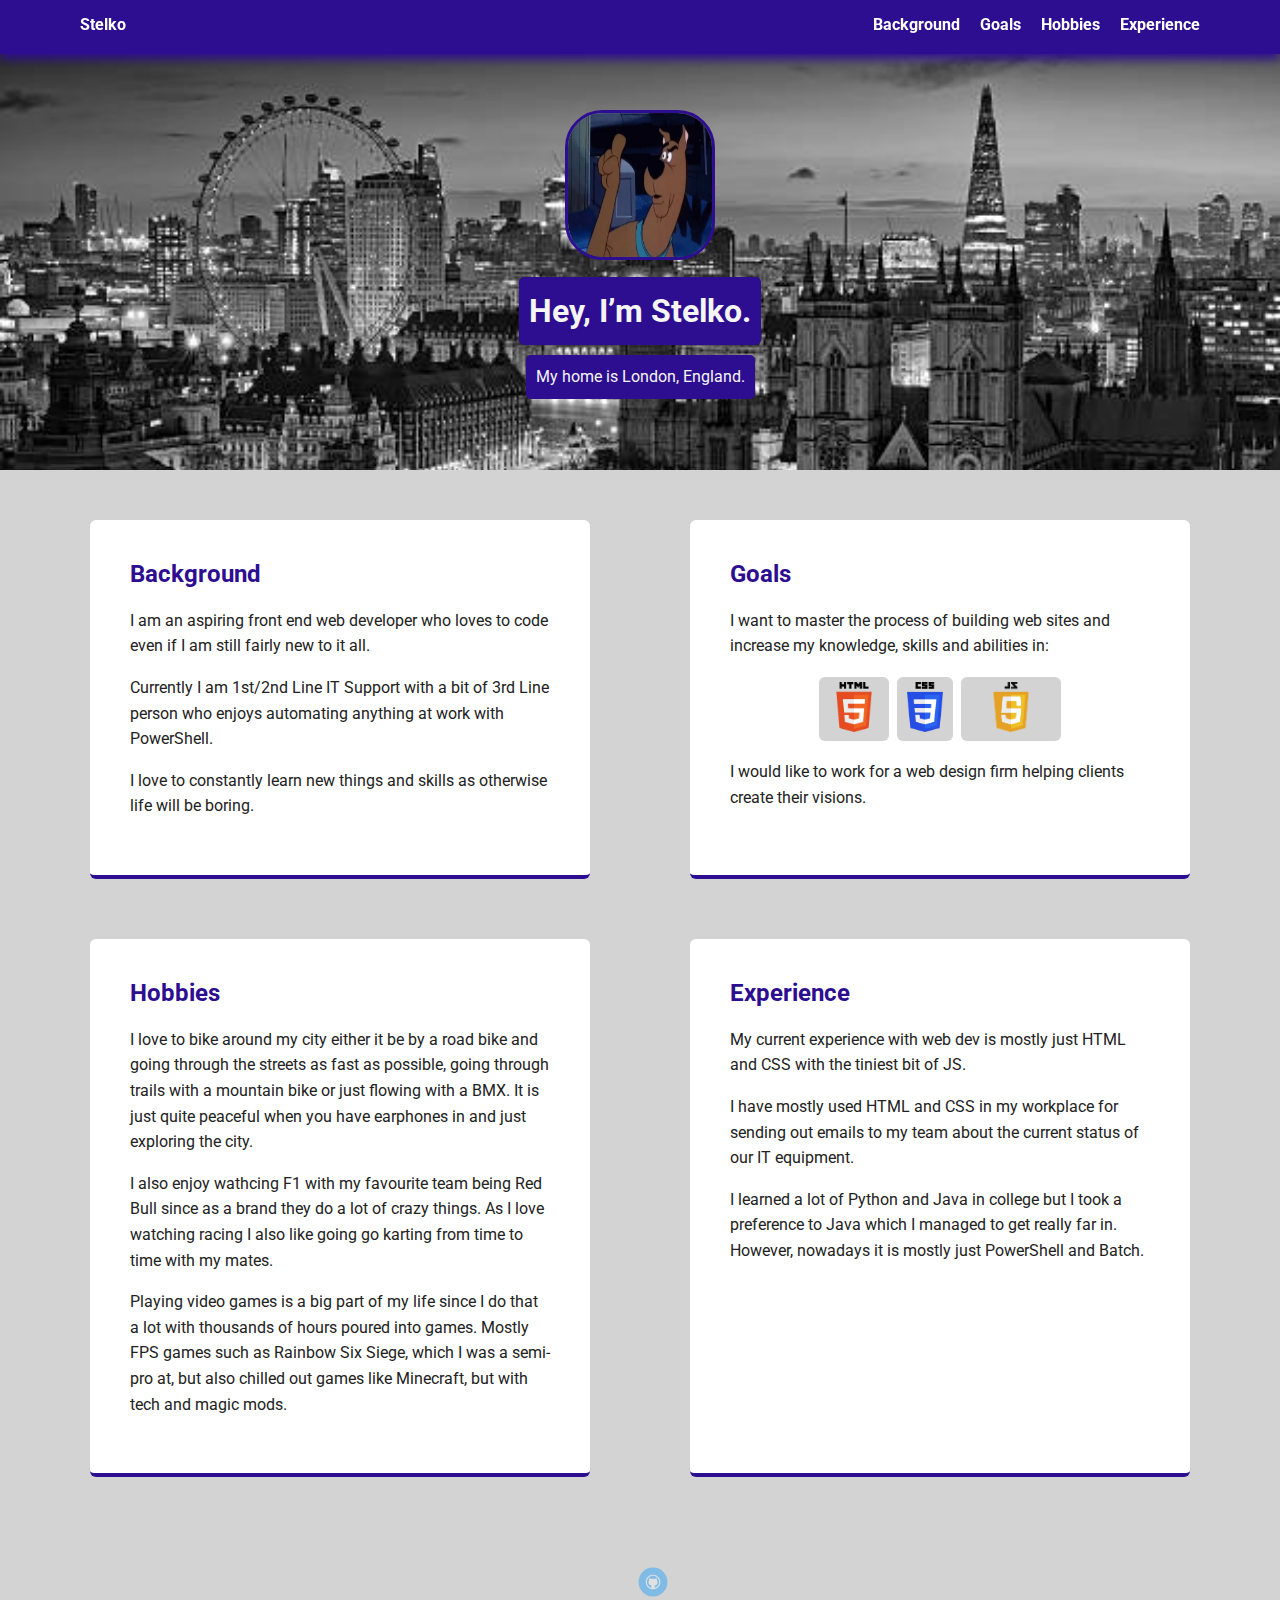
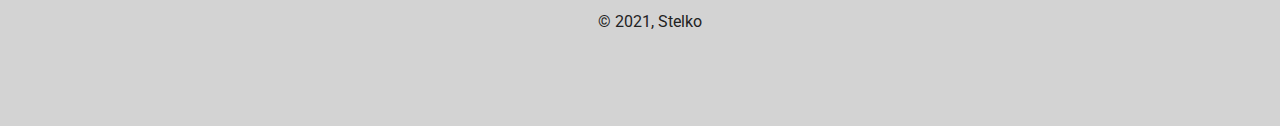
==== index.html @ 9bf3b74f "Customised A Lot" ====
<!doctype html>
<html lang="en">
<head>
  <meta charset="utf-8">
  <title>Stelko's Profile</title>
  <meta name="viewport" content="width=device-width, initial-scale=1.0">
  <link rel="stylesheet" href="styles.css">
  <link href="https://fonts.googleapis.com/css?family=Muli%7CRoboto:400,300,500,700,900" rel="stylesheet"></head>
  <body>

    <div class="main-nav">
        <ul class="nav">
          <li class="name">Stelko</li>
          <li><a href="#background">Background</a></li>
          <li><a href="#goals">Goals</a></li>
          <li><a href="#hobbies">Hobbies</a></li>
          <li><a href="#experience">Experience</a></li>
        </ul>
    </div>

    <header>
      <img src="images/scooby.jpg" alt="Picture of Scooby Doo" class="profile-image">
      <h1 class="tag name">Hey, I’m Stelko.</h1>
      <p class="tag location">My home is London, England.</p>
    </header>

    <main class="flex">
      <div class="card">
        <h2 id="background">Background</h2>
        <p>I am an aspiring front end web developer who loves to code even if I am still fairly new to it all.</p>
        <p>Currently I am 1st/2nd Line IT Support with a bit of 3rd Line person who enjoys automating anything at work with PowerShell.</p>
        <p>I love to constantly learn new things and skills as otherwise life will be boring.</p>
      </div> 

      <div class="card">
        <h2 id="goals">Goals</h2>
        <p>I want to master the process of building web sites and increase my knowledge, skills and abilities in:</p>
        <ul class="skills">
          <li><img src="images/html.png" height="50px"></li>
          <li><img src="images/css.png" height="50px"></li>
          <li><img src="images/js.png" height="50px"></li>
        </ul>
        <p>I would like to work for a web design firm helping clients create their visions.</p>
      </div> 

      <div class="card">
        <h2 id="hobbies">Hobbies</h2>
        <p>I love to bike around my city either it be by a road bike and going through the streets as fast as possible,
          going through trails with a mountain bike or just flowing with a BMX. It is just quite peaceful when you have
           earphones in and just exploring the city.</p>
        <p>I also enjoy wathcing F1 with my favourite team being Red Bull since as a brand they do a lot of
           crazy things. As I love watching racing I also like going go karting from time to time with my mates.
        </p>
        <p>Playing video games is a big part of my life since I do that a lot with thousands of hours poured into games.
           Mostly FPS games such as Rainbow Six Siege, which I was a semi-pro at, but also chilled out games like Minecraft,
            but with tech and magic mods.
        </p>
      </div>

      <div class="card">
        <h2 id="experience">Experience</h2>
        <p>My current experience with web dev is mostly just HTML and CSS with the tiniest bit of JS.</p>
        <p>I have mostly used HTML and CSS in my workplace for sending out emails to my team about the current
           status of our IT equipment.
        </p>
        <p>I learned a lot of Python and Java in college but I took a preference to Java which I managed to get 
          really far in. However, nowadays it is mostly just PowerShell and Batch.
        </p>
      </div>

    </main>
    <footer>
      <ul>
        <li><a href="#" class="social github">Github</a></li>
      </ul>
      <p class="copyright">&copy; 2021, Stelko</p>
    </footer>
  </body>
  </html>
---- styles.css ----
/* Global Layout Set-up */
* { 
  box-sizing: border-box;
}
  
body {
  margin: 0;
  padding: 0;
  text-align: center;
  font-family: 'Roboto', sans-serif;
  color: #222;
  background: lightgray;
}
/* Link Styles */

a {
  text-decoration: none;
  color: #fff;
}
a:hover {
  color: #3e2591;
}

/* Section Styles */

.main-nav {
  width: 100%;
  background: #2D0E91;
  min-height: 30px;
  padding: 10px;
  position: fixed;
  text-align: center;
  box-shadow: 0px 5px 10px 0px #2D0E91;
}
.nav {
  display: flex;
  justify-content: space-around;
  font-weight: 700;
  list-style-type: none;
  margin: 0 auto;
  padding: 0;
}

.nav .name {
    display: block;
    margin-right: auto;
    color: white;
}
.nav li {
  padding: 5px 10px 10px 10px;
}
.nav a {
  transition: all .5s;
}
.nav a:hover {
  color: #fffb00;
}

header {
  text-align: center;
  background: url('images/london.jpg') no-repeat top center ;
  background-size: cover;
  overflow: hidden;
  padding-top: 60px;
}
header {
  line-height: 1.5;
}
header .profile-image {
  margin-top: 50px;
  width: 150px;
  height: 150px;
  border-radius: 25%;
  border: 3px solid #2D0E91;
  transition: all .5s;
}
header .profile-image:hover {
  transform: scale(1.2) rotate(360deg);
  border-radius: 50%;
  margin-bottom: 10px;
}
.tag {
  background-color: #2D0E91;
  color: whitesmoke;
  padding: 10px;
  border-radius: 5px;
  display: table;
  margin: 10px auto;
} 
.location {
  background-color: #2D0E91;
  color: whitesmoke;
}
.card {
  margin: 30px;
  padding: 20px 40px 40px;
  max-width: 500px;
  text-align: left;
  background: #fff;
  border-bottom: 4px solid #2D0E91;
  border-radius: 6px;
  transition: all .5s;
}

.card h2 {
  color: #2D0E91;
}

.card:hover {
  border-color: #8e2be8;
  transform: scale(1.1);
}

ul.skills {
  padding: 0;
  text-align: center;
}

.skills li {
  border-radius: 6px;
  display: inline-block;
  background: lightgray;
  padding: 5px 10px;
  margin: 2px;
}

footer {
  width: 100%;
  min-height: 30px;
  padding: 20px 0 40px 20px;
}

footer .copyright {
  top: -8px;
  font-size: .75em;
}

footer ul {
  list-style-type: none;
  margin: 0;
  padding: 0;
}

footer ul li {
  display: inline-block;
}

a.social {
  display: inline-block;
  text-indent: -9999px;
  margin-left: 5px;
  width: 30px;
  height: 30px;
  background-size: 30px 30px;
  opacity: .4;
  transition: all .5s;
}

a.github {
  background-image: url(images/github.svg);
}
a.social:hover {
  opacity: 1;
}
.clearfix {
  clear: both;
}

/* Styles for larger screens */
@media screen and (min-width: 720px) {
  
  .flex {
      display: -ms-flexbox;      /* TWEENER - IE 10 */
      display: flex; 
      max-width: 1200px;
      -ms-flex-pack: distribute;
      justify-content: space-around;
      margin: 0 auto;
      flex-wrap: wrap;
  }

  header {
    min-height: 470px;
  }

  .nav {
    max-width: 1200px;
    padding: 0 30px;
  }


  main {
    padding-top: 20px;
  }

  main p {
    line-height: 1.6em;
  }

  footer {
    font-size: 1.3em;
    max-width: 1200px;
    margin: 40px auto;
  }

}
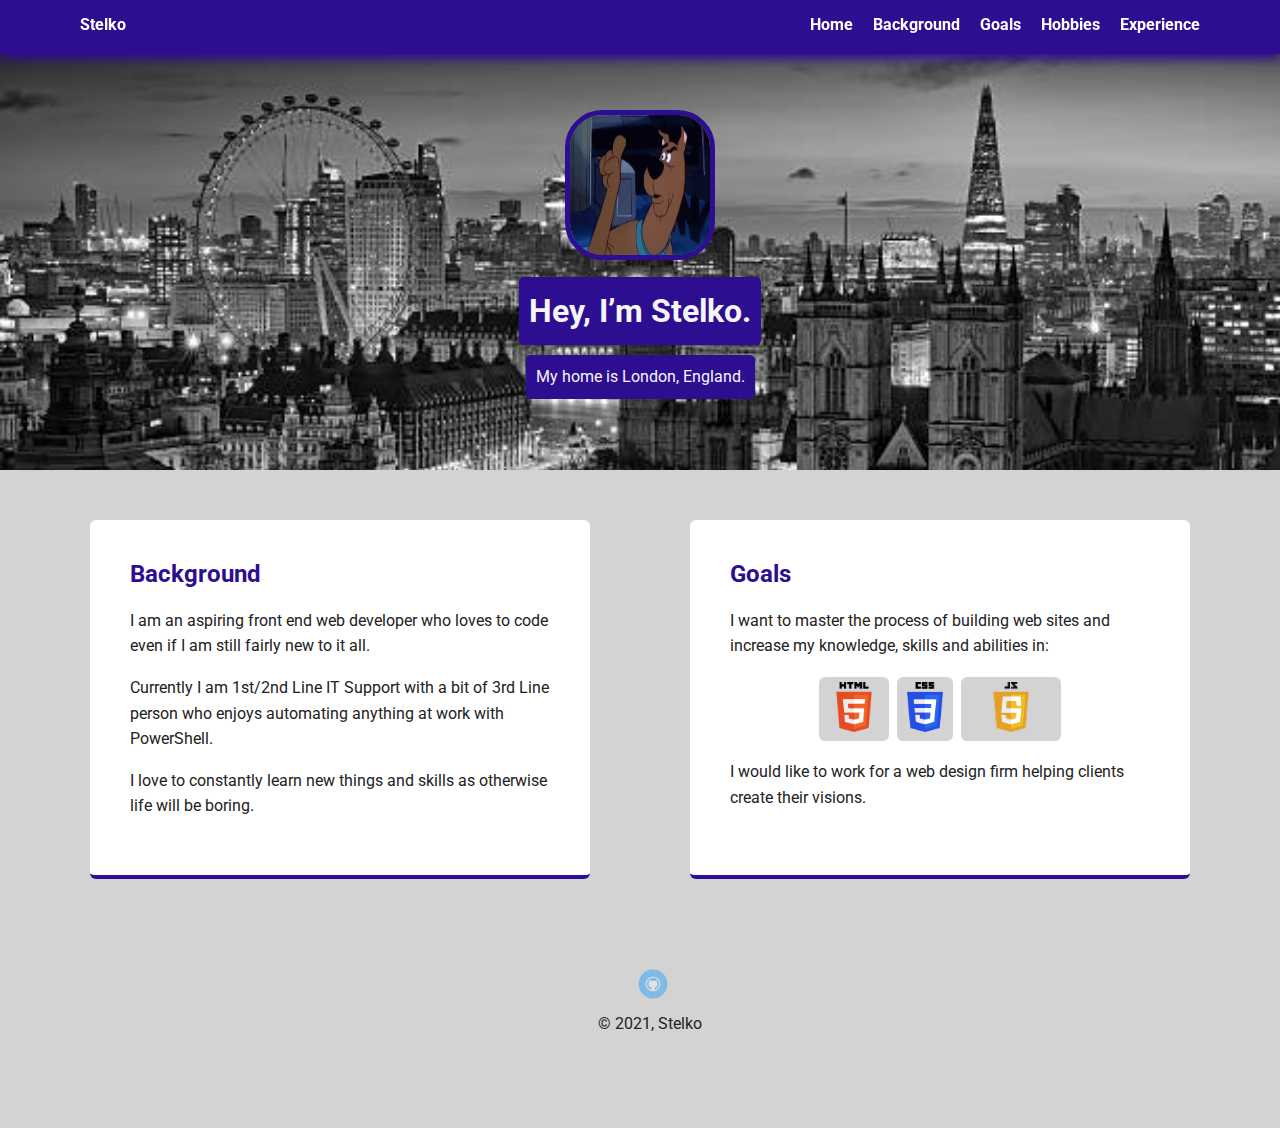
==== commit 98ac9297: "Experience, Hobbies and Validation" ====
--- a/index.html
+++ b/index.html
@@ -8,15 +8,16 @@
   <link href="https://fonts.googleapis.com/css?family=Muli%7CRoboto:400,300,500,700,900" rel="stylesheet"></head>
   <body>
 
-    <div class="main-nav">
+    <nav class="main-nav">
         <ul class="nav">
           <li class="name">Stelko</li>
+          <li><a href="index.html">Home</a></li>
           <li><a href="#background">Background</a></li>
           <li><a href="#goals">Goals</a></li>
-          <li><a href="#hobbies">Hobbies</a></li>
-          <li><a href="#experience">Experience</a></li>
+          <li><a href="hobbies.html">Hobbies</a></li>
+          <li><a href="experience.html">Experience</a></li>
         </ul>
-    </div>
+    </nav>
 
     <header>
       <img src="images/scooby.jpg" alt="Picture of Scooby Doo" class="profile-image">
@@ -25,53 +26,28 @@
     </header>
 
     <main class="flex">
-      <div class="card">
+      <section class="card">
         <h2 id="background">Background</h2>
         <p>I am an aspiring front end web developer who loves to code even if I am still fairly new to it all.</p>
         <p>Currently I am 1st/2nd Line IT Support with a bit of 3rd Line person who enjoys automating anything at work with PowerShell.</p>
         <p>I love to constantly learn new things and skills as otherwise life will be boring.</p>
-      </div> 
+      </section> 
 
-      <div class="card">
+      <section class="card">
         <h2 id="goals">Goals</h2>
         <p>I want to master the process of building web sites and increase my knowledge, skills and abilities in:</p>
         <ul class="skills">
-          <li><img src="images/html.png" height="50px"></li>
-          <li><img src="images/css.png" height="50px"></li>
-          <li><img src="images/js.png" height="50px"></li>
+          <li><img src="images/html.png" alt="HTML Logo"></li>
+          <li><img src="images/css.png" alt="CSS Logo"></li>
+          <li><img src="images/js.png" alt="JavaScript Logo"></li>
         </ul>
         <p>I would like to work for a web design firm helping clients create their visions.</p>
-      </div> 
-
-      <div class="card">
-        <h2 id="hobbies">Hobbies</h2>
-        <p>I love to bike around my city either it be by a road bike and going through the streets as fast as possible,
-          going through trails with a mountain bike or just flowing with a BMX. It is just quite peaceful when you have
-           earphones in and just exploring the city.</p>
-        <p>I also enjoy wathcing F1 with my favourite team being Red Bull since as a brand they do a lot of
-           crazy things. As I love watching racing I also like going go karting from time to time with my mates.
-        </p>
-        <p>Playing video games is a big part of my life since I do that a lot with thousands of hours poured into games.
-           Mostly FPS games such as Rainbow Six Siege, which I was a semi-pro at, but also chilled out games like Minecraft,
-            but with tech and magic mods.
-        </p>
-      </div>
-
-      <div class="card">
-        <h2 id="experience">Experience</h2>
-        <p>My current experience with web dev is mostly just HTML and CSS with the tiniest bit of JS.</p>
-        <p>I have mostly used HTML and CSS in my workplace for sending out emails to my team about the current
-           status of our IT equipment.
-        </p>
-        <p>I learned a lot of Python and Java in college but I took a preference to Java which I managed to get 
-          really far in. However, nowadays it is mostly just PowerShell and Batch.
-        </p>
-      </div>
+      </section>
 
     </main>
     <footer>
       <ul>
-        <li><a href="#" class="social github">Github</a></li>
+        <li><a href="https://github.com/Stelchic" class="social github">Github</a></li>
       </ul>
       <p class="copyright">&copy; 2021, Stelko</p>
     </footer>
--- a/styles.css
+++ b/styles.css
@@ -61,8 +61,7 @@
   background: url('images/london.jpg') no-repeat top center ;
   background-size: cover;
   overflow: hidden;
-  padding-top: 60px;
-}
+  padding-top: 60px;}
 header {
   line-height: 1.5;
 }
@@ -71,12 +70,25 @@
   width: 150px;
   height: 150px;
   border-radius: 25%;
-  border: 3px solid #2D0E91;
+  border: 5px solid #2D0E91;
   transition: all .5s;
 }
 header .profile-image:hover {
   transform: scale(1.2) rotate(360deg);
   border-radius: 50%;
+  margin-bottom: 10px;
+}
+header .rounded-image {
+  margin-top: 50px;
+  width: 150px;
+  height: 150px;
+  border-radius: 25%;
+  border: 5px solid #2D0E91;
+  transition: all .5s;
+  background-color: lightgray;
+}
+header .rounded-image:hover {
+  transform: scale(1.2) rotate(360deg);
   margin-bottom: 10px;
 }
 .tag {
@@ -91,6 +103,7 @@
   background-color: #2D0E91;
   color: whitesmoke;
 }
+
 .card {
   margin: 30px;
   padding: 20px 40px 40px;
@@ -111,6 +124,10 @@
   transform: scale(1.1);
 }
 
+.card img {
+  height: 100px;
+}
+
 ul.skills {
   padding: 0;
   text-align: center;
@@ -122,6 +139,10 @@
   background: lightgray;
   padding: 5px 10px;
   margin: 2px;
+}
+
+.skills img {
+  height: 50px;
 }
 
 footer {
